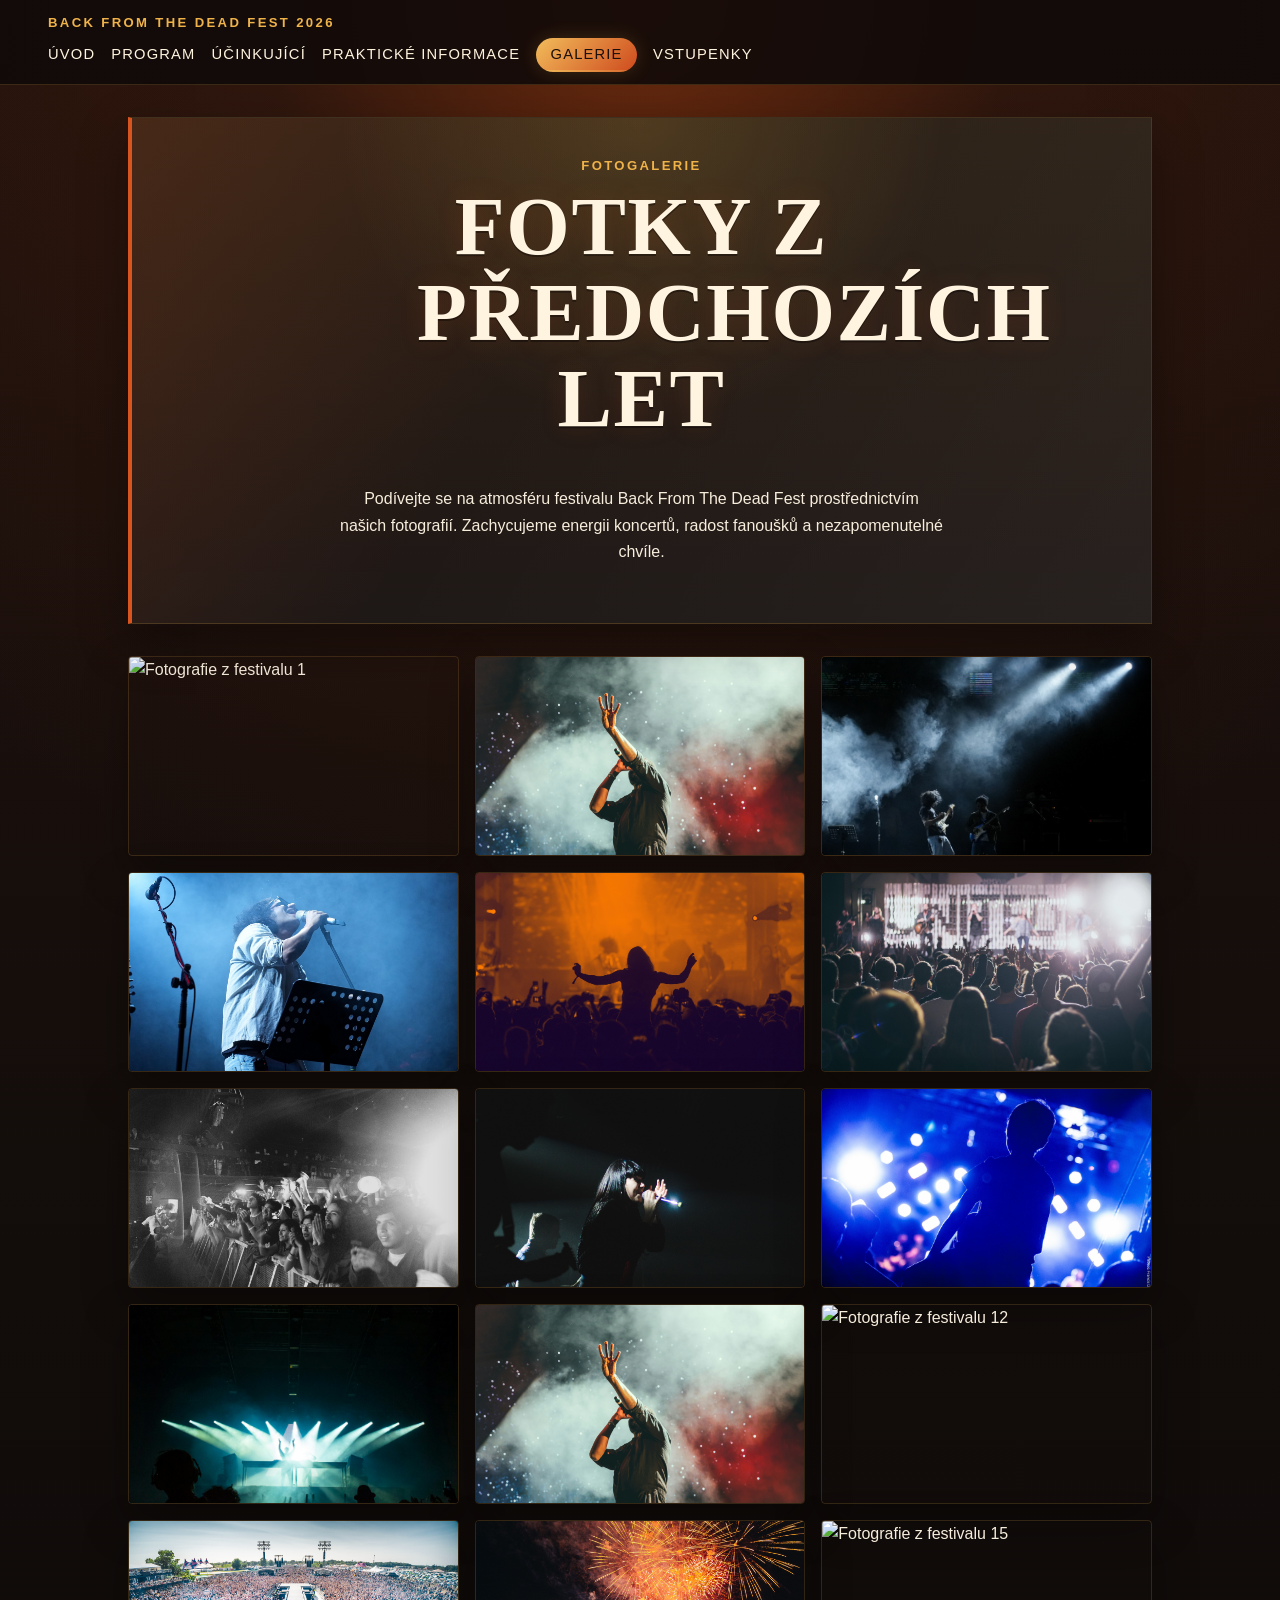
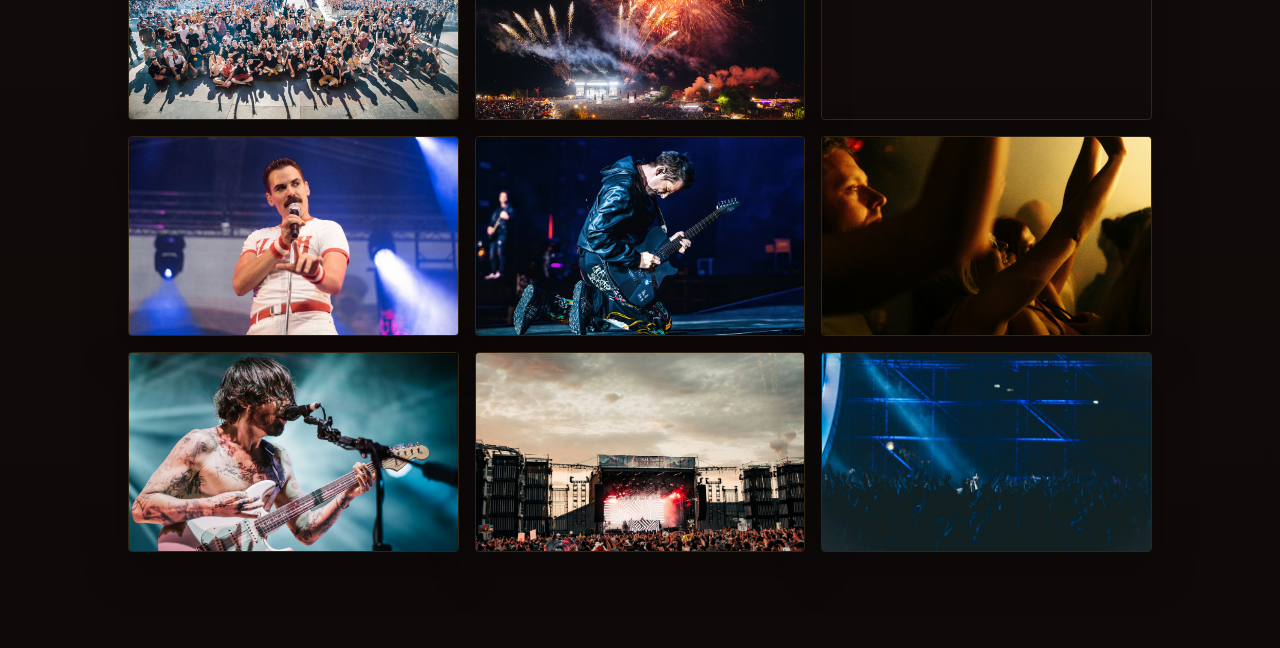
==== web/gallery.html @ 87453cf4 "Přidána galerie s fotkami" ====
<!doctype html>
<html lang="cs">
<head>
  <meta charset="utf-8">
  <meta name="viewport" content="width=device-width, initial-scale=1">
  <title>Back From The Dead Fest | Galerie</title>
  <meta name="description" content="Fotogalerie z festivalu Back From The Dead Fest s momentkami z koncertů a atmosféry.">
  <meta property="og:title" content="Back From The Dead Fest | Galerie">
  <meta property="og:description" content="Fotogalerie z festivalu Back From The Dead Fest s momentkami z koncertů a atmosféry.">
  <meta property="og:image" content="https://picsum.photos/1200/630?random=61">
  <link rel="stylesheet" href="style.css">
</head>
<body>
  <header class="site-header">
    <p class="eyebrow">Back From The Dead Fest 2026</p>
    <nav class="site-nav" aria-label="Hlavní navigace">
      <ul>
        <li><a href="index.html">Úvod</a></li>
        <li><a href="program.html">Program</a></li>
        <li><a href="performers.html">Účinkující</a></li>
        <li><a href="practical.html">Praktické informace</a></li>
        <li><a href="gallery.html" aria-current="page">Galerie</a></li>
        <li><a href="tickets.html">Vstupenky</a></li>
      </ul>
    </nav>
  </header>

  <main>
    <section class="hero">
      <p class="eyebrow">Fotogalerie</p>
      <h1>Fotky z předchozích let</h1>
      <p>
        Podívejte se na atmosféru festivalu Back From The Dead Fest prostřednictvím našich fotografií.
        Zachycujeme energii koncertů, radost fanoušků a nezapomenutelné chvíle.
      </p>
    </section>

    <section class="gallery-grid">
      <img src="images/festival-foto (1).jpg" alt="Fotografie z festivalu 1">
      <img src="images/festival-foto (2).jpg" alt="Fotografie z festivalu 2">
      <img src="images/festival-foto (3).jpg" alt="Fotografie z festivalu 3">
      <img src="images/festival-foto (4).jpg" alt="Fotografie z festivalu 4">
      <img src="images/festival-foto (5).jpg" alt="Fotografie z festivalu 5">
      <img src="images/festival-foto (6).jpg" alt="Fotografie z festivalu 6">
      <img src="images/festival-foto (7).jpg" alt="Fotografie z festivalu 7">
      <img src="images/festival-foto (8).jpg" alt="Fotografie z festivalu 8">
      <img src="images/festival-foto (9).jpg" alt="Fotografie z festivalu 9">
      <img src="images/festival-foto (10).jpg" alt="Fotografie z festivalu 10">
      <img src="images/festival-foto (11).jpg" alt="Fotografie z festivalu 11">
      <img src="images/festival-foto (12).jpg" alt="Fotografie z festivalu 12">
      <img src="images/festival-foto (13).jpg" alt="Fotografie z festivalu 13">
      <img src="images/festival-foto (14).jpg" alt="Fotografie z festivalu 14">
      <img src="images/festival-foto (15).jpg" alt="Fotografie z festivalu 15">
      <img src="images/festival-foto (16).jpg" alt="Fotografie z festivalu 16">
      <img src="images/festival-foto (17).jpg" alt="Fotografie z festivalu 17">
      <img src="images/festival-foto (18).jpg" alt="Fotografie z festivalu 18">
      <img src="images/festival-foto (19).jpg" alt="Fotografie z festivalu 19">
      <img src="images/festival-foto (20).jpg" alt="Fotografie z festivalu 20">
      <img src="images/festival-foto (21).jpg" alt="Fotografie z festivalu 21">
    </section>
  </main>
</body>
</html>
---- web/style.css ----
:root{
  --bg:#120d0b;--bg2:#1e1410;--panel:#1a1311;--panel2:#251915;--text:#f7eddc;--muted:#cfbea7;--line:#5d3825;--ember:#d95520;--gold:#efb34a;--cream:#fff4df;--shadow:0 18px 44px rgba(0,0,0,.34)
}
*{box-sizing:border-box}
html{scroll-behavior:smooth}
body{margin:0;font:16px/1.65 Arial,Helvetica,sans-serif;color:var(--text);background:radial-gradient(circle at top,#6d2a0d 0,rgba(109,42,13,.18) 16%,transparent 42%),linear-gradient(180deg,#22120d 0,#120d0b 56%,#0e0a09 100%)}
a{color:var(--gold);text-underline-offset:.18em;text-decoration-thickness:2px}
img{display:block;max-width:100%}
h1,h2,h3{margin:.15em 0 .55em;line-height:1.05;font-family:Georgia,"Times New Roman",serif}
.site-header,.site-footer{padding:1rem min(5vw,3rem);background:rgba(15,10,9,.88);border-bottom:1px solid rgba(239,179,74,.18)}
.site-footer{border-top:1px solid rgba(239,179,74,.18);border-bottom:0;color:var(--muted)}
.site-nav ul,.inline-list,.stat-list{list-style:none;margin:0;padding:0}
.site-nav ul,.inline-list,.cta-row{display:flex;flex-wrap:wrap;gap:1rem}
.site-nav a{color:var(--cream);text-decoration:none;padding:.2rem 0;border-bottom:2px solid transparent;text-transform:uppercase;letter-spacing:.08em;font-size:.92rem}
.site-nav a:hover,.site-nav a:focus{color:var(--gold);border-color:var(--ember)}
.site-nav a[aria-current="page"]{background:linear-gradient(135deg,#f2bd5b,#cf4b1e);color:#1a0f0b;border-radius:999px;padding:.5rem .9rem;border-color:transparent;box-shadow:0 0 18px rgba(239,179,74,.18)}
main{max-width:1120px;margin:0 auto;padding:2rem min(5vw,3rem) 4rem}
.hero,.card,aside{background:linear-gradient(180deg,rgba(255,184,78,.08),rgba(255,255,255,.02)),var(--panel);border:1px solid rgba(239,179,74,.16);box-shadow:var(--shadow)}
.hero{position:relative;padding:2.6rem;margin-bottom:2rem;border-left:4px solid var(--ember);overflow:hidden;text-align:center}
.hero::before{content:"";position:absolute;inset:0;background:radial-gradient(circle at 50% 0,rgba(239,179,74,.18),transparent 42%),linear-gradient(120deg,rgba(217,85,32,.16),transparent 40%,rgba(255,255,255,.04) 100%);pointer-events:none}
.hero>*{position:relative}
.hero h1{max-width:11ch;margin-inline:auto;font-size:clamp(2.7rem,7vw,5.1rem);text-transform:uppercase;letter-spacing:.02em;color:var(--cream);text-shadow:0 2px 0 rgba(0,0,0,.35),0 0 26px rgba(217,85,32,.16)}
.hero-logo{width:min(350px,78vw);margin:0 auto 1rem;filter:drop-shadow(0 12px 24px rgba(0,0,0,.45))}
.hero-tagline{max-width:32rem;margin:.15rem auto 1rem;color:var(--gold);font-weight:700;font-size:1.02rem;letter-spacing:.04em}
.hero p{margin-inline:auto}
.hero-compact{text-align:left;padding:1.8rem 2rem}
.hero-compact h1{max-width:9ch;margin-inline:0;font-size:clamp(2.3rem,5vw,3.9rem)}
.hero-compact p{max-width:46rem;margin-inline:0}
.hero-facts{display:flex;flex-wrap:wrap;justify-content:center;gap:.75rem;list-style:none;padding:0;margin:1rem 0 1.1rem}
.hero-facts li{padding:.35rem .65rem;border:1px solid rgba(239,179,74,.24);background:rgba(255,255,255,.03);text-transform:uppercase;letter-spacing:.08em;font-size:.78rem}
.eyebrow{margin:0 0 .75rem;color:var(--gold);font:700 .82rem/1 Arial,Helvetica,sans-serif;letter-spacing:.18em;text-transform:uppercase}
.grid{display:grid;grid-template-columns:repeat(auto-fit,minmax(240px,1fr));gap:1.35rem}
.card,aside{padding:1.25rem;margin-bottom:1.5rem}
.card-lead{grid-column:span 2}
.card:hover,aside:hover{background:var(--panel2);border-color:rgba(239,179,74,.28);transform:translateY(-2px)}
.ticket-card{border-color:rgba(217,85,32,.32);box-shadow:0 0 24px rgba(217,85,32,.1),var(--shadow)}
.ticket-card a{font-weight:700}
.button,.button-secondary{display:inline-block;padding:.82rem 1.15rem;text-decoration:none;text-transform:uppercase;letter-spacing:.09em;font-weight:700}
.cta-row{justify-content:center}
.button{background:linear-gradient(135deg,#f2bd5b,#cf4b1e);color:#1a0f0b;border:1px solid rgba(255,255,255,.15);box-shadow:0 0 22px rgba(217,85,32,.24)}
.button-secondary{background:rgba(255,255,255,.02);color:var(--cream);border:1px solid rgba(239,179,74,.38)}
.button:hover,.button-secondary:hover{color:#fff8ec;border-color:var(--gold);box-shadow:0 0 18px rgba(239,179,74,.18)}
.schedule-list{list-style:none;padding:0;margin:0}
.schedule-list li{margin-bottom:.9rem}
.schedule-item{display:grid;grid-template-columns:5.2rem 1fr;gap:1rem;align-items:start}
.schedule-time{margin:0;font:700 1.3rem/1 Arial,Helvetica,sans-serif;color:var(--cream)}
.schedule-item h3{margin-bottom:.35rem}
.stat-list li{padding:.55rem 0;border-bottom:1px solid rgba(255,255,255,.08)}
section{margin-bottom:2rem}
address{font-style:normal;color:var(--muted)}
p,li{max-width:68ch}
.gallery-grid{display:grid;grid-template-columns:repeat(3,1fr);gap:1rem;margin-bottom:2rem}
.gallery-grid img{border-radius:4px;border:1px solid rgba(239,179,74,.16);box-shadow:var(--shadow);transition:transform 0.2s;object-fit:cover;height:200px;width:100%}
.gallery-grid img:hover{transform:scale(1.05)}
@media (max-width:700px){
  .site-nav ul,.inline-list,.cta-row{flex-direction:column;gap:.7rem}
  main{padding-top:1.4rem}
  .hero{padding:1.5rem}
   .hero-compact{padding:1.4rem}
   .schedule-item{grid-template-columns:1fr;gap:.5rem}
}
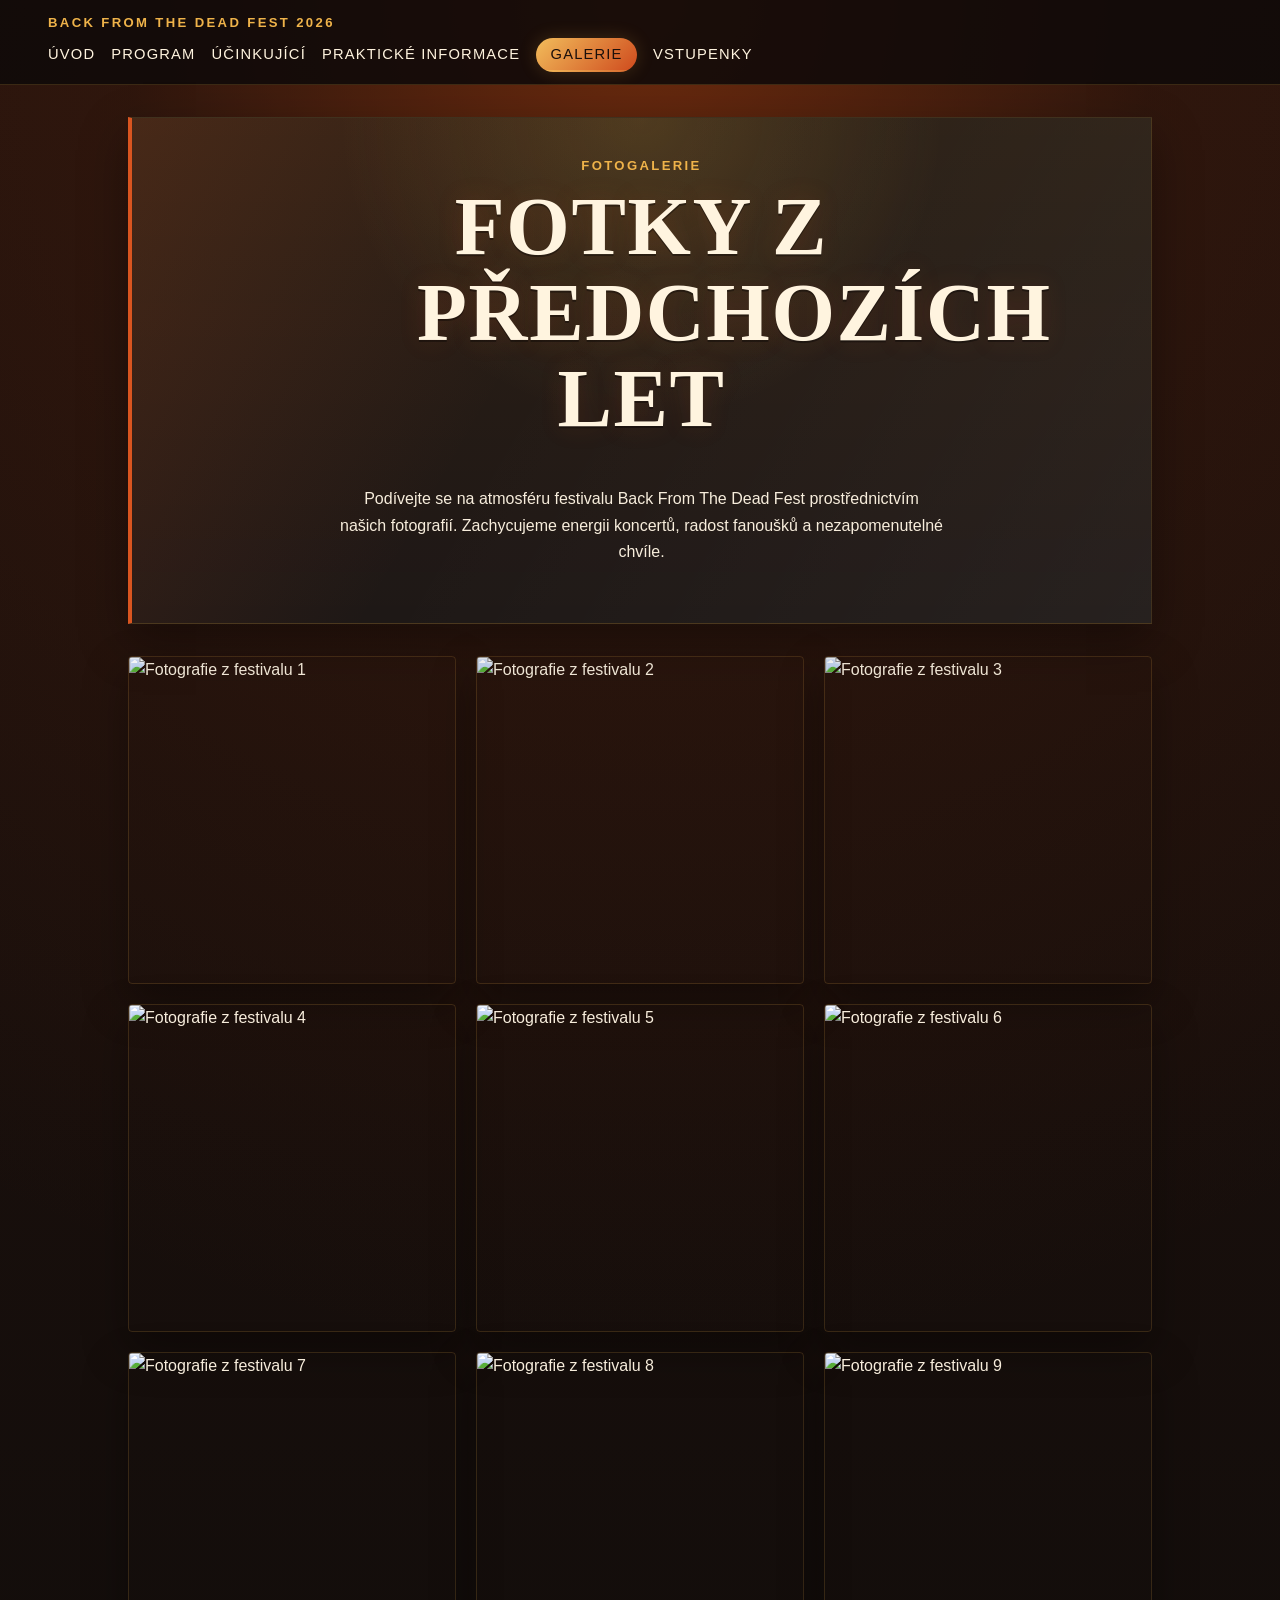
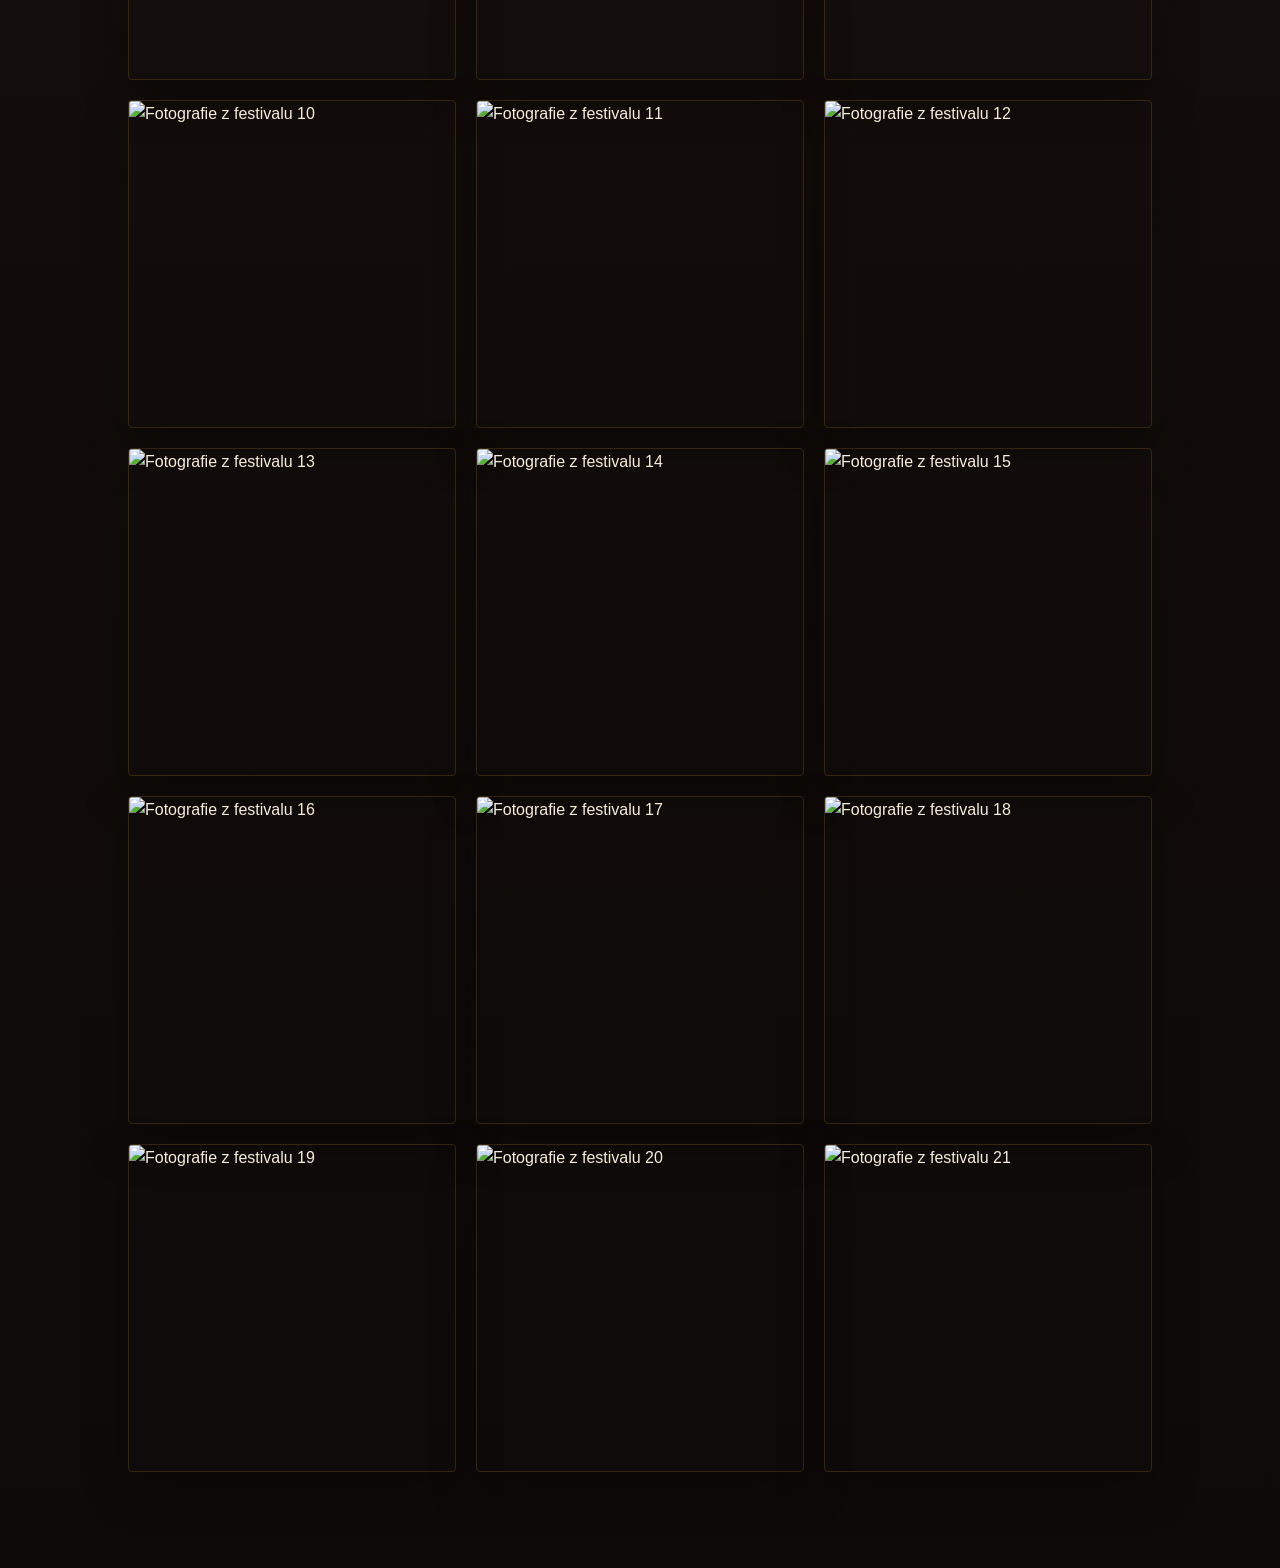
==== commit 9ee0ecff: "rychlá uprava galerie" ====
--- a/web/gallery.html
+++ b/web/gallery.html
@@ -36,27 +36,27 @@
     </section>
 
     <section class="gallery-grid">
-      <img src="images/festival-foto (1).jpg" alt="Fotografie z festivalu 1">
-      <img src="images/festival-foto (2).jpg" alt="Fotografie z festivalu 2">
-      <img src="images/festival-foto (3).jpg" alt="Fotografie z festivalu 3">
-      <img src="images/festival-foto (4).jpg" alt="Fotografie z festivalu 4">
-      <img src="images/festival-foto (5).jpg" alt="Fotografie z festivalu 5">
-      <img src="images/festival-foto (6).jpg" alt="Fotografie z festivalu 6">
-      <img src="images/festival-foto (7).jpg" alt="Fotografie z festivalu 7">
-      <img src="images/festival-foto (8).jpg" alt="Fotografie z festivalu 8">
-      <img src="images/festival-foto (9).jpg" alt="Fotografie z festivalu 9">
-      <img src="images/festival-foto (10).jpg" alt="Fotografie z festivalu 10">
-      <img src="images/festival-foto (11).jpg" alt="Fotografie z festivalu 11">
-      <img src="images/festival-foto (12).jpg" alt="Fotografie z festivalu 12">
-      <img src="images/festival-foto (13).jpg" alt="Fotografie z festivalu 13">
-      <img src="images/festival-foto (14).jpg" alt="Fotografie z festivalu 14">
-      <img src="images/festival-foto (15).jpg" alt="Fotografie z festivalu 15">
-      <img src="images/festival-foto (16).jpg" alt="Fotografie z festivalu 16">
-      <img src="images/festival-foto (17).jpg" alt="Fotografie z festivalu 17">
-      <img src="images/festival-foto (18).jpg" alt="Fotografie z festivalu 18">
-      <img src="images/festival-foto (19).jpg" alt="Fotografie z festivalu 19">
-      <img src="images/festival-foto (20).jpg" alt="Fotografie z festivalu 20">
-      <img src="images/festival-foto (21).jpg" alt="Fotografie z festivalu 21">
+      <img src=https://picsum.photos/200 alt="Fotografie z festivalu 1">
+      <img src=https://picsum.photos/200 alt="Fotografie z festivalu 2">
+      <img src=https://picsum.photos/200 alt="Fotografie z festivalu 3">
+      <img src=https://picsum.photos/200 alt="Fotografie z festivalu 4">
+      <img src=https://picsum.photos/200 alt="Fotografie z festivalu 5">
+      <img src=https://picsum.photos/200 alt="Fotografie z festivalu 6">
+      <img src=https://picsum.photos/200 alt="Fotografie z festivalu 7">
+      <img src=https://picsum.photos/200 alt="Fotografie z festivalu 8"> 
+      <img src=https://picsum.photos/200 alt="Fotografie z festivalu 9">
+      <img src=https://picsum.photos/200 alt="Fotografie z festivalu 10">
+      <img src=https://picsum.photos/200 alt="Fotografie z festivalu 11">
+      <img src=https://picsum.photos/200 alt="Fotografie z festivalu 12">
+      <img src=https://picsum.photos/200 alt="Fotografie z festivalu 13">
+      <img src=https://picsum.photos/200 alt="Fotografie z festivalu 14">
+      <img src=https://picsum.photos/200 alt="Fotografie z festivalu 15">
+      <img src=https://picsum.photos/200 alt="Fotografie z festivalu 16">
+      <img src=https://picsum.photos/200 alt="Fotografie z festivalu 17">
+      <img src=https://picsum.photos/200 alt="Fotografie z festivalu 18">
+      <img src=https://picsum.photos/200 alt="Fotografie z festivalu 19">
+      <img src=https://picsum.photos/200 alt="Fotografie z festivalu 20">
+      <img src=https://picsum.photos/200 alt="Fotografie z festivalu 21">
     </section>
   </main>
 </body>
--- a/web/style.css
+++ b/web/style.css
@@ -49,9 +49,12 @@
 section{margin-bottom:2rem}
 address{font-style:normal;color:var(--muted)}
 p,li{max-width:68ch}
-.gallery-grid{display:grid;grid-template-columns:repeat(3,1fr);gap:1rem;margin-bottom:2rem}
-.gallery-grid img{border-radius:4px;border:1px solid rgba(239,179,74,.16);box-shadow:var(--shadow);transition:transform 0.2s;object-fit:cover;height:200px;width:100%}
-.gallery-grid img:hover{transform:scale(1.05)}
+.gallery-grid{display:grid;grid-template-columns:repeat(3,1fr);gap:1.25rem;margin-bottom:2rem}
+.gallery-grid img{width:100%;aspect-ratio:1/1;border-radius:4px;border:1px solid rgba(239,179,74,.16);box-shadow:var(--shadow);transition:transform .2s ease, filter .2s ease;object-fit:cover}
+.gallery-grid img:hover{transform:scale(1.03);filter:brightness(1.02)}
+@media (max-width:900px){
+  .gallery-grid{grid-template-columns:repeat(2,1fr)}
+}
 @media (max-width:700px){
   .site-nav ul,.inline-list,.cta-row{flex-direction:column;gap:.7rem}
   main{padding-top:1.4rem}
